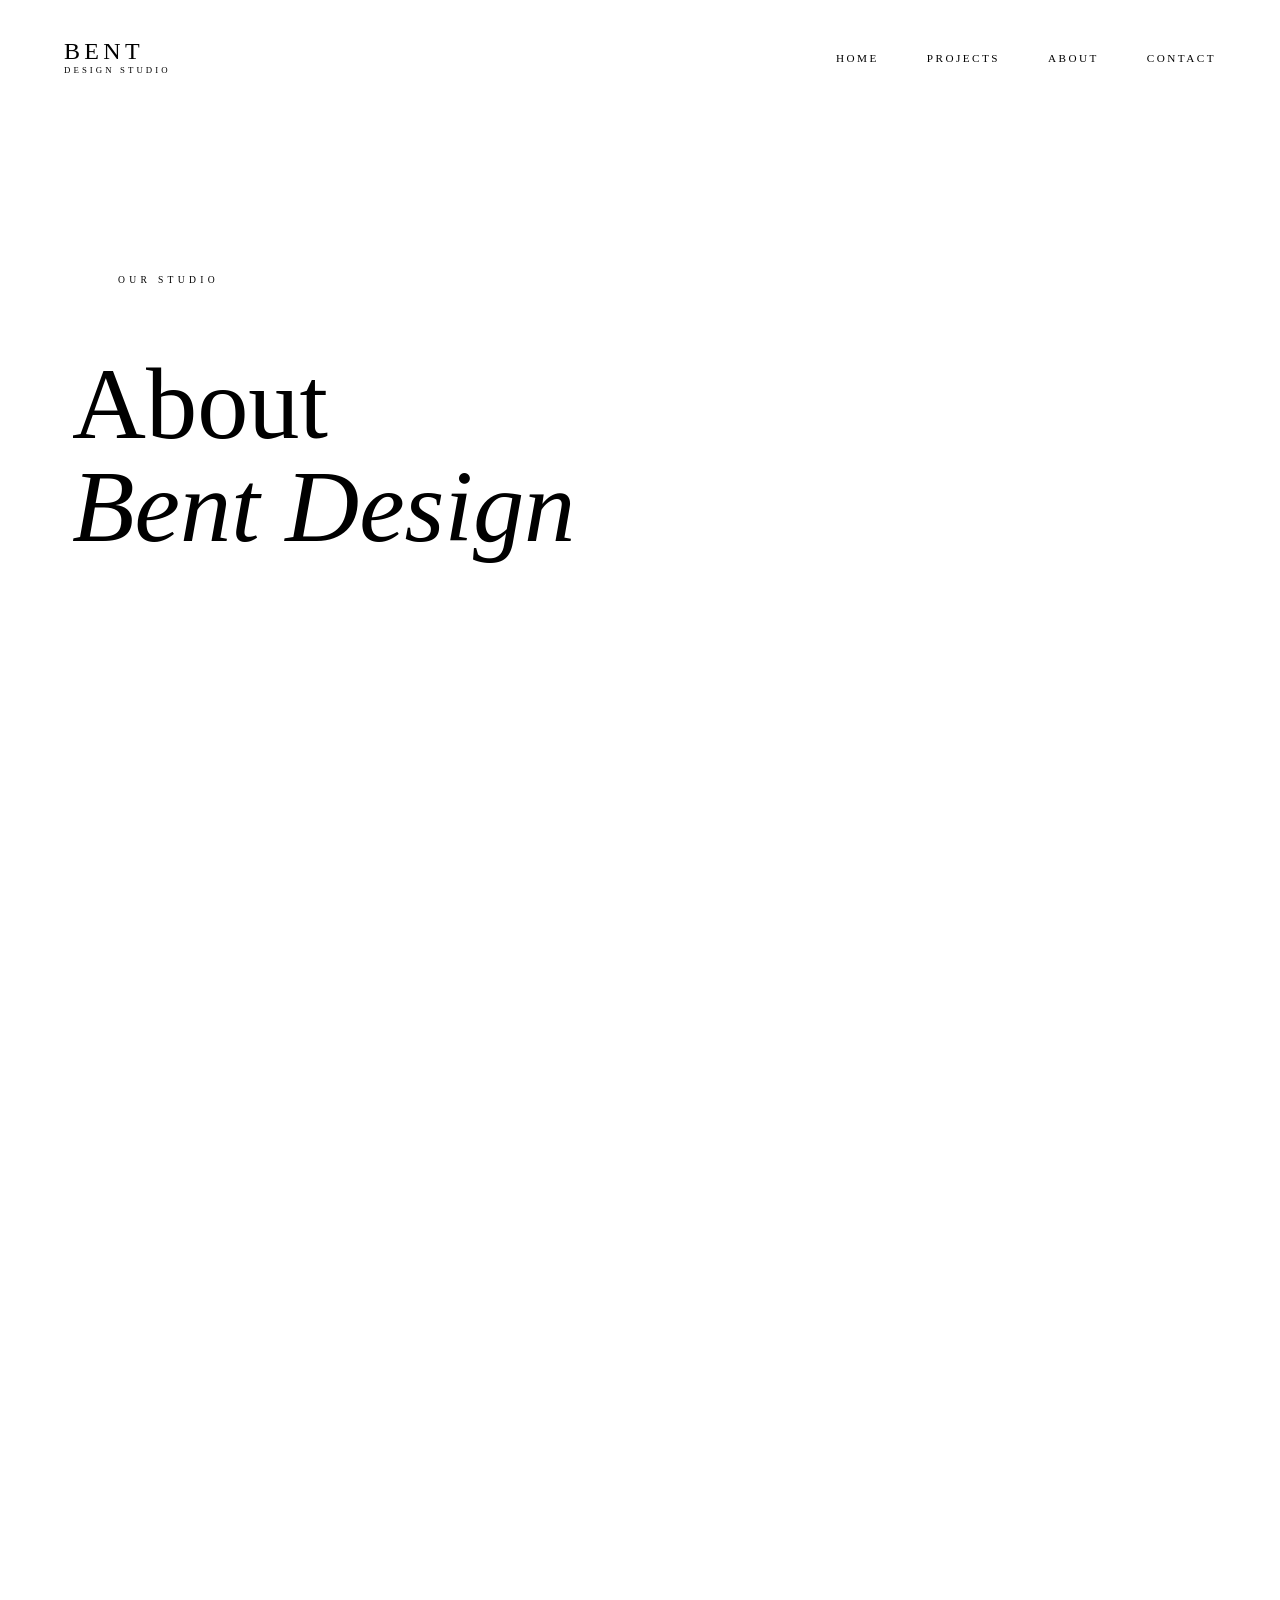
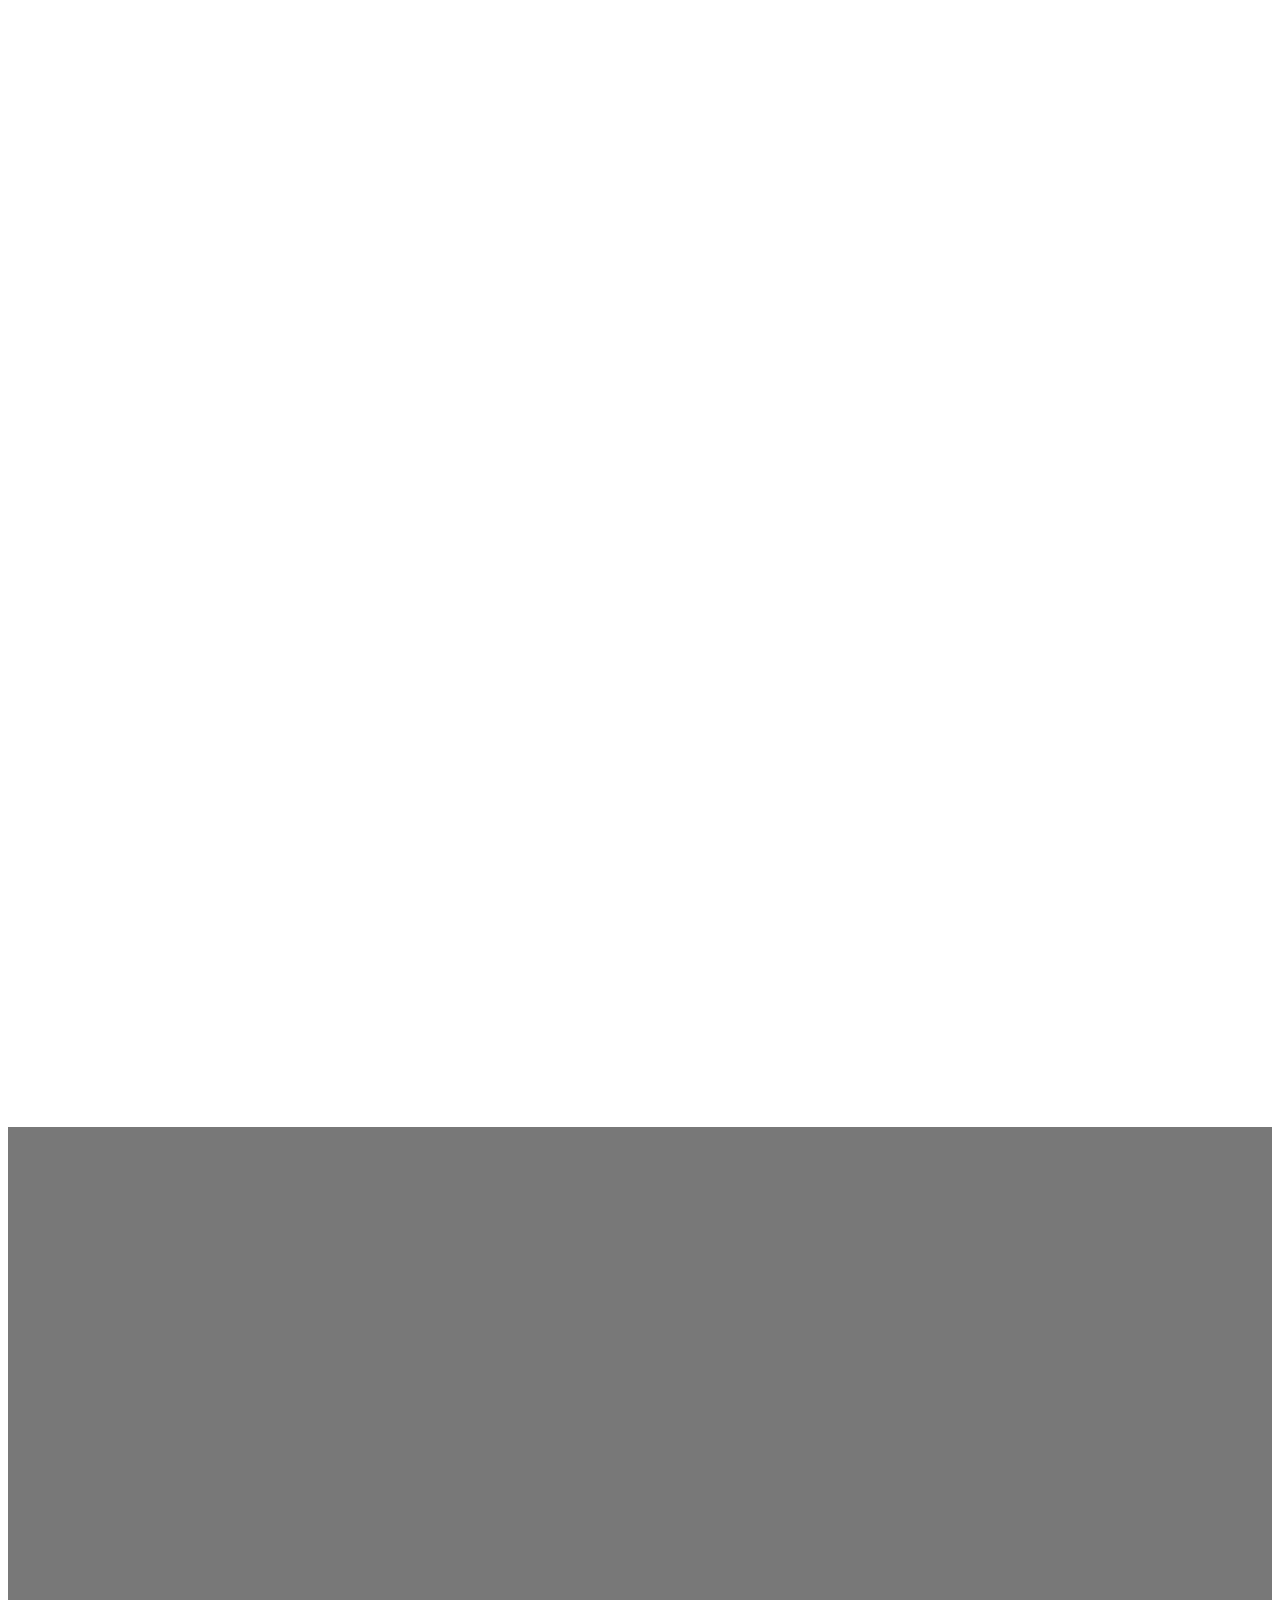
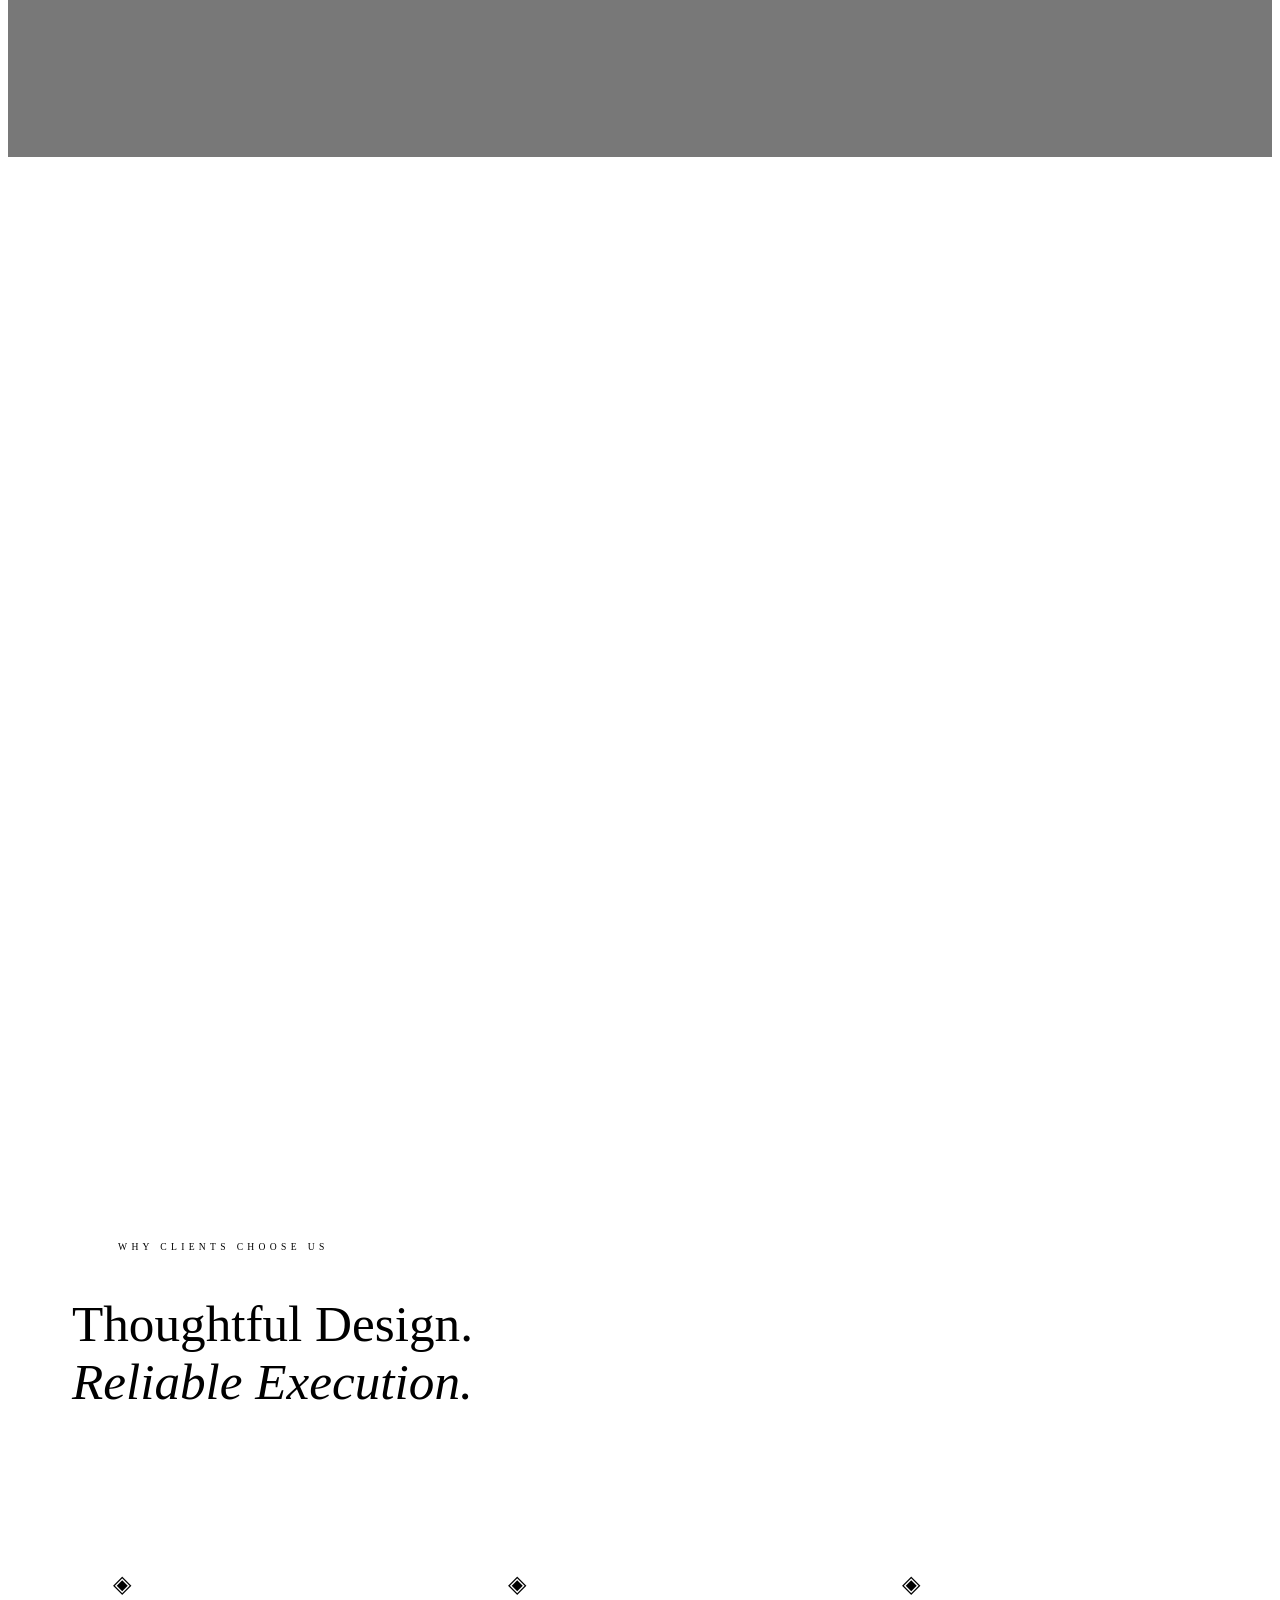
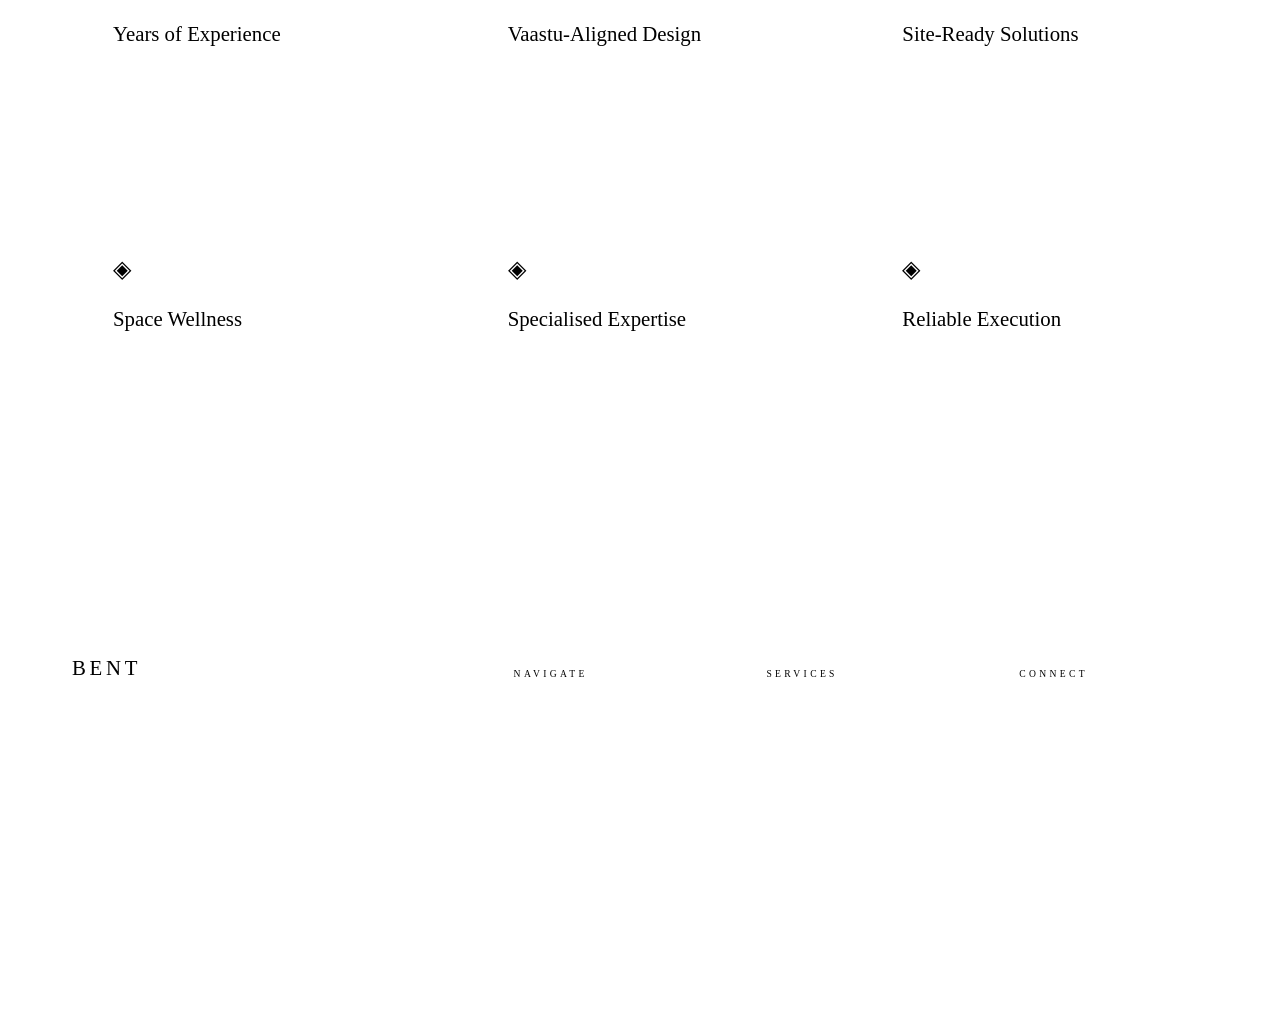
==== about.html @ 2cbf586a "first commit" ====
<!DOCTYPE html>
<html lang="en">
<head>
  <meta charset="UTF-8" />
  <meta name="viewport" content="width=device-width, initial-scale=1.0" />
  <title>About — Bent Design Studio</title>
  <link rel="preconnect" href="https://fonts.googleapis.com" />
  <link rel="preconnect" href="https://fonts.gstatic.com" crossorigin />
  <link href="https://fonts.googleapis.com/css2?family=Cormorant+Garamond:ital,wght@0,300;0,400;0,500;1,300;1,400&family=Montserrat:wght@300;400;500&display=swap" rel="stylesheet" />
  <link rel="stylesheet" href="css/style.css" />
  <style>
    /* Page-specific: hero banner */
    .page-hero { padding: 16rem 4rem 6rem; }
    .page-hero-title { font-family: var(--font-display); font-size: clamp(4rem,8vw,8rem); font-weight: 300; line-height: 1; }
    .page-hero.cream { background: var(--cream); }
    @media(max-width:900px){ .page-hero{padding:10rem 2rem 4rem;} }
  </style>
  <script src="https://cdnjs.cloudflare.com/ajax/libs/gsap/3.12.2/gsap.min.js"></script>
  <script src="https://cdnjs.cloudflare.com/ajax/libs/gsap/3.12.2/ScrollTrigger.min.js"></script>
</head>
<body>

  <nav id="navbar">
    <a href="index.html" class="logo">
      <span class="logo-main">Bent</span>
      <span class="logo-sub">Design Studio</span>
    </a>
    <ul class="nav-links">
      <li><a href="index.html">Home</a></li>
      <li><a href="projects.html">Projects</a></li>
      <li><a href="about.html">About</a></li>
      <li><a href="contact.html">Contact</a></li>
    </ul>
  </nav>

  <!-- PAGE HERO -->
  <div class="page-hero cream">
    <p class="section-label">Our Studio</p>
    <h1 class="page-hero-title">About<br><em>Bent Design</em></h1>
  </div>

  <!-- ABOUT -->
  <section class="about">
    <div class="about-images reveal-left">
      <span class="about-year">Est. 2012</span>
      <img class="about-img-main"   src="https://images.unsplash.com/photo-1616486338812-3dadae4b4ace?w=600&q=80" alt="Bent Design Studio" />
      <img class="about-img-accent" src="https://images.unsplash.com/photo-1618221469555-7f3ad97540d6?w=400&q=80" alt="Design detail" />
    </div>
    <div class="reveal-right">
      <p class="section-label">Who We Are</p>
      <h2 class="section-title">Every home should<br>respect how you <em>live.</em></h2>
      <p class="body-text">At BENT Design Studio, we believe every home should respect how people live, age, and grow. With over a decade of experience in residential architecture and interiors, we bring together functionality, creativity, and Vaastu principles with practical site realities to create spaces that feel balanced, purposeful, and deeply personal.</p>
      <p class="body-text">We don't believe in one-size-fits-all solutions. Our specialised philosophy focuses on:</p>
      <div class="specialism-list">
        <div class="specialism-item">
          <div class="specialism-dot"></div>
          <div class="specialism-label"><strong>Children's spaces</strong> designed for growth and play</div>
        </div>
        <div class="specialism-item">
          <div class="specialism-dot"></div>
          <div class="specialism-label"><strong>Senior living designs</strong> that support comfort and independence</div>
        </div>
      </div>
      <p class="body-text" style="margin-top:1.5rem;">From concept to execution, we deliver reliable results that honour culture, wellness, and your unique needs.</p>
      <div class="about-callout">
        <p>We see architecture and interiors as a continuous thread — not as separate disciplines.<br><br>
        At Bent, we design spaces that are:<br>
        Thoughtful in layout · Respectful of context and culture · Gentle to the environment · Resolved down to construction detail</p>
      </div>
    </div>
  </section>

  <!-- PHILOSOPHY -->
  <section class="philosophy" id="philosophy">
    <div class="philosophy-inner">
      <div class="reveal-left">
        <p class="section-label">Our Design Philosophy</p>
        <h2 class="section-title">Designing For<br><em>Every Phase of Life</em></h2>
        <p class="philosophy-tagline">The Problem + Our Thought Process + The Design Outcome</p>
        <p class="body-text">Life evolves. Homes should evolve with it.</p>
        <p class="body-text">Different life stages bring different needs, and thoughtful design can make those transitions smoother, safer, and more meaningful.</p>
        <p class="body-text">Every decision is guided by one question: <em>Will this improve the quality of life for the people using this space?</em></p>
        <p class="body-text">Spaces that feel natural. Homes that function effortlessly. Designs that remain relevant for years. And environments that contribute positively to everyday living.</p>
      </div>
      <div class="philosophy-cards reveal-right">
        <div class="philosophy-card">
          <div class="philosophy-card-title">The Problem</div>
          <div class="philosophy-card-text">Most homes are designed for a single moment in time — not for the life that unfolds within them. As families grow, as children develop, as parents age, spaces become obstacles rather than enablers. Design that doesn't consider the future fails the people living in it.</div>
        </div>
        <div class="philosophy-card">
          <div class="philosophy-card-title">Our Thought Process</div>
          <div class="philosophy-card-text">We ask questions that go beyond aesthetics. How will a child use this room in five years? How will a parent navigate this space comfortably as they age? What does natural light do to this room at 6pm? Every design decision is tested against real life — not just against a mood board.</div>
        </div>
        <div class="philosophy-card">
          <div class="philosophy-card-title">The Design Outcome</div>
          <div class="philosophy-card-text">Spaces that feel natural. Homes that function effortlessly. Designs that remain relevant for years and environments that contribute positively to everyday living — for every member of your family, at every stage of their life.</div>
        </div>
      </div>
    </div>
  </section>

  <!-- PARALLAX STRIP -->
  <div class="image-strip">
    <img class="strip-bg" id="parallax-bg" src="https://images.unsplash.com/photo-1600210492493-0946911123ea?w=1400&q=80" alt="Design philosophy" />
    <div class="strip-overlay"></div>
    <div class="strip-content reveal">
      <p class="strip-quote">"Every space has a soul. We simply help it speak."</p>
      <p class="strip-attr">— Bent Design Studio</p>
    </div>
  </div>

  <!-- SERVICES -->
  <section class="services" id="services">
    <div class="services-sticky reveal-left">
      <p class="section-label">Services</p>
      <h2 class="section-title">What We<br><em>Offer</em></h2>
      <p class="body-text">We see architecture and interiors as a continuous thread — not as separate disciplines. Hover each service to learn more.</p>
    </div>
    <div class="service-list reveal-right">

      <!-- Residential Architecture -->
      <div class="service-item">
        <div class="service-num">01</div>
        <div class="service-content">
          <div class="service-name">Residential Architecture</div>
          <div class="service-sub">Gated Communities · Stand-alone Apartments · Independent Houses</div>
          <div class="service-desc">Home designs that balance creativity, Vaastu, and site realities. From compact homes to luxury villas, we build spaces that work. From entire community layouts to individual homes, we deliver designs built for real life.</div>
          <ul class="service-bullets">
            <li>Gated villa communities</li>
            <li>Stand-alone apartments</li>
            <li>Independent houses</li>
          </ul>
        </div>
        <div class="service-arrow">+</div>
      </div>

      <!-- Interior Design -->
      <div class="service-item">
        <div class="service-num">02</div>
        <div class="service-content">
          <div class="service-name">Interior Design</div>
          <div class="service-sub">Full Home · Room by Room · Turnkey</div>
          <div class="service-desc">Thoughtful interiors that enhance functionality and wellness. Every corner serves a purpose while celebrating your style. We curate materials, furniture, lighting, and art to create deeply personal living environments.</div>
        </div>
        <div class="service-arrow">+</div>
      </div>

      <!-- Children's Spaces -->
      <div class="service-item">
        <div class="service-num">03</div>
        <div class="service-content">
          <div class="service-name">Children's Spaces</div>
          <div class="service-sub">Bedrooms · Study Areas · Play Zones</div>
          <div class="service-desc">Children experience spaces differently than adults. We design environments that encourage independence, creativity, learning, exploration, and emotional well-being. Instead of simply creating kids' rooms, we create spaces that support growth and adapt as children evolve through different stages of life.</div>
        </div>
        <div class="service-arrow">+</div>
      </div>

      <!-- Senior Living -->
      <div class="service-item">
        <div class="service-num">04</div>
        <div class="service-content">
          <div class="service-name">Senior Living Design</div>
          <div class="service-sub">Accessibility · Comfort · Independence</div>
          <div class="service-desc">Comfort, dignity, safety, and ease become increasingly important with age. Our senior-focused design approach carefully considers accessibility, movement, lighting, ergonomics, and emotional comfort — while maintaining warmth and elegance. The goal is simple: to create homes that support independence and celebrate life at every age.</div>
        </div>
        <div class="service-arrow">+</div>
      </div>

      <!-- Reliable Execution -->
      <div class="service-item">
        <div class="service-num">05</div>
        <div class="service-content">
          <div class="service-name">Reliable Execution</div>
          <div class="service-sub">Material Selection · Site Management · Handover</div>
          <div class="service-desc">We don't just design — we deliver. From material selection to on-site management, your project gets experienced hands throughout. We coordinate with contractors, suppliers, and vendors so you don't have to, ensuring the final result matches the design intent.</div>
        </div>
        <div class="service-arrow">+</div>
      </div>

    </div>
  </section>

  <!-- WHY CHOOSE US -->
  <section class="why-us">
    <p class="section-label">Why Clients Choose Us</p>
    <h2 class="section-title">Thoughtful Design.<br><em>Reliable Execution.</em></h2>
    <p class="why-us-tagline">Spaces Designed Around Life.</p>
    <div class="why-grid">
      <div class="why-card">
        <div class="why-card-icon">◈</div>
        <div class="why-card-title">Years of Experience</div>
        <div class="why-card-text">Over a decade in residential architecture and interiors, with a portfolio spanning compact homes to luxury villas across Hyderabad.</div>
      </div>
      <div class="why-card">
        <div class="why-card-icon">◈</div>
        <div class="why-card-title">Vaastu-Aligned Design</div>
        <div class="why-card-text">We integrate Vaastu principles naturally into every layout, respecting culture while delivering contemporary spaces that genuinely work.</div>
      </div>
      <div class="why-card">
        <div class="why-card-icon">◈</div>
        <div class="why-card-title">Site-Ready Solutions</div>
        <div class="why-card-text">We understand real constraints — plot shapes, local bylaws, material availability. Every design is buildable, not just beautiful on paper.</div>
      </div>
      <div class="why-card">
        <div class="why-card-icon">◈</div>
        <div class="why-card-title">Space Wellness</div>
        <div class="why-card-text">We focus on health and comfort in every decision — light quality, ventilation, material choices, and the emotional feel of a space.</div>
      </div>
      <div class="why-card">
        <div class="why-card-icon">◈</div>
        <div class="why-card-title">Specialised Expertise</div>
        <div class="why-card-text">Dedicated expertise in children's spaces and senior living design — areas requiring sensitivity, foresight, and specialised knowledge.</div>
      </div>
      <div class="why-card">
        <div class="why-card-icon">◈</div>
        <div class="why-card-title">Reliable Execution</div>
        <div class="why-card-text">We don't just design — we deliver. From material selection to on-site management, your project gets experienced hands throughout.</div>
      </div>
    </div>
  </section>

  <!-- FOOTER -->
  <footer>
    <div class="footer-top">
      <div class="footer-brand">
        <div class="logo"><span class="logo-main">Bent</span><span class="logo-sub">Design Studio</span></div>
        <p class="footer-tagline">Crafting homes that respect<br>how you live, age, and grow.</p>
      </div>
      <div>
        <p class="footer-col-title">Navigate</p>
        <ul class="footer-links">
          <li><a href="index.html">Home</a></li>
          <li><a href="projects.html">Projects</a></li>
          <li><a href="about.html">About</a></li>
          <li><a href="contact.html">Contact</a></li>
        </ul>
      </div>
      <div>
        <p class="footer-col-title">Services</p>
        <ul class="footer-links">
          <li><a href="#services">Residential Architecture</a></li>
          <li><a href="#services">Interior Design</a></li>
          <li><a href="#services">Children's Spaces</a></li>
          <li><a href="#services">Senior Living</a></li>
        </ul>
      </div>
      <div>
        <p class="footer-col-title">Connect</p>
        <ul class="footer-links">
          <li><a href="#">Instagram</a></li>
          <li><a href="#">Houzz</a></li>
          <li><a href="#">Pinterest</a></li>
          <li><a href="contact.html">Get in Touch</a></li>
        </ul>
      </div>
    </div>
    <div class="footer-bottom">
      <p class="footer-copy">© 2025 Bent Design Studio. All rights reserved. · Hyderabad, India</p>
      <div class="footer-socials"><a href="#">Instagram</a><a href="#">Pinterest</a><a href="#">Houzz</a></div>
    </div>
  </footer>

  <script src="js/main.js"></script>
  <script src="js/animations.js"></script>
  <script>window.addEventListener('load', () => initAnimations());</script>
</body>
</html>
---- css/style.css ----
/* ============================================================
   STYLE.CSS — Bent Design Studio
   Single stylesheet for the entire site.
   ============================================================ */

/* 
*, *::before, *::after { margin: 0; padding: 0; box-sizing: border-box; }

:root {
  --black:        #0a0a0a;
  --white:        #f9f7f4;
  --cream:        #f0ece4;
  --gold:         #b8975a;
  --mid:          #6b6b6b;
  --light:        #d6d0c4;
  --font-display: 'Cormorant Garamond', serif;
  --font-body:    'Montserrat', sans-serif;
}

html { scroll-behavior: smooth; }
body { background: var(--white); color: var(--black); font-family: var(--font-body); font-weight: 300; cursor: none; overflow-x: hidden; }


/* ── NAV ── */
nav { position: fixed; top: 0; left: 0; right: 0; z-index: 100; display: flex; align-items: center; justify-content: space-between; padding: 2rem 4rem; transition: background .4s, padding .4s; }
nav.scrolled { background: rgba(249,247,244,.96); backdrop-filter: blur(12px); padding: 1.2rem 4rem; border-bottom: 1px solid var(--light); }
.logo { display: flex; flex-direction: column; line-height: 1; text-decoration: none; color: var(--black); }
.logo-main { font-family: var(--font-display); font-size: 1.5rem; font-weight: 400; letter-spacing: .18em; text-transform: uppercase; }
.logo-sub { font-family: var(--font-body); font-size: .55rem; letter-spacing: .35em; text-transform: uppercase; color: var(--mid); margin-top: 3px; }
.nav-links { display: flex; gap: 3rem; list-style: none; }
.nav-links a { font-size: .7rem; letter-spacing: .22em; text-transform: uppercase; text-decoration: none; color: var(--black); position: relative; transition: color .3s; }
.nav-links a::after { content: ''; position: absolute; bottom: -4px; left: 0; width: 0; height: 1px; background: var(--gold); transition: width .4s ease; }
.nav-links a:hover::after, .nav-links a.active::after { width: 100%; }
.nav-links a:hover, .nav-links a.active { color: var(--gold); }

/* ── MARQUEE ── */
.marquee-wrap { background: var(--black); padding: 1.2rem 0; overflow: hidden; }
.marquee-track { display: flex; gap: 3rem; white-space: nowrap; animation: marquee 28s linear infinite; }
.marquee-track span { font-size: .6rem; letter-spacing: .35em; text-transform: uppercase; color: var(--white); opacity: .7; }
.marquee-track .dot { color: var(--gold); font-size: .8rem; opacity: 1; }
@keyframes marquee { from { transform: translateX(0); } to { transform: translateX(-50%); } }

/* ── SHARED TYPOGRAPHY ── */
.section-label { font-size: .6rem; letter-spacing: .45em; text-transform: uppercase; color: var(--gold); margin-bottom: 1.5rem; display: flex; align-items: center; gap: 1rem; }
.section-label::before { content: ''; display: block; width: 30px; height: 1px; background: var(--gold); }
.section-title { font-family: var(--font-display); font-size: clamp(2.5rem, 4vw, 3.8rem); font-weight: 300; line-height: 1.15; margin-bottom: 2rem; }
.body-text { font-size: .95rem; line-height: 1.9; color: var(--mid); margin-bottom: 1.2rem; }

/* Improve readability: increase font-size for commonly small paragraph text */
.hero-desc,
.philosophy-card-text,
.service-desc,
.service-bullets,
.why-card-text,
.specialism-label,
.project-card-loc,
.footer-links a {
  font-size: .95rem;
  line-height: 1.9;
}
.reveal { opacity: 0; transform: translateY(40px); }
.reveal-left { opacity: 0; transform: translateX(-40px); }
.reveal-right { opacity: 0; transform: translateX(40px); }

/* ── HERO ── */
.hero { height: 100vh; display: grid; grid-template-columns: 1fr 1fr; overflow: hidden; position: relative; }
.hero-left { display: flex; flex-direction: column; justify-content: flex-end; padding: 0 4rem 6rem; background: var(--white); position: relative; z-index: 2; }
.hero-title { font-family: var(--font-display); font-size: clamp(3.5rem, 6vw, 6rem); font-weight: 300; line-height: 1.05; }
.hero-title .line { display: block; overflow: hidden; }
.hero-title .word { display: inline-block; transform: translateY(110%); }
.hero-desc { font-size: .78rem; letter-spacing: .08em; line-height: 2; color: var(--mid); max-width: 380px; opacity: 0; margin-bottom: 3rem; margin-top: 1.5rem; }
.hero-cta { display: inline-flex; align-items: center; gap: 1rem; text-decoration: none; font-size: .65rem; letter-spacing: .3em; text-transform: uppercase; color: var(--black); opacity: 0; transition: gap .4s; }
.hero-cta:hover { gap: 2rem; }
.hero-cta-line { width: 40px; height: 1px; background: var(--black); transition: width .4s, background .4s; }
.hero-cta:hover .hero-cta-line { width: 70px; background: var(--gold); }
.hero-right { position: relative; overflow: hidden; }
.hero-right img { width: 100%; height: 100%; object-fit: cover; transform: scale(1.1); transition: transform 8s ease; }
.hero-right.loaded img { transform: scale(1); }
.hero-number { position: absolute; bottom: 6rem; right: 4rem; font-family: var(--font-display); font-size: 7rem; font-weight: 300; color: rgba(255,255,255,.12); line-height: 1; z-index: 2; pointer-events: none; }
.hero-scroll { position: absolute; bottom: 3rem; left: 50%; transform: translateX(-50%); display: flex; flex-direction: column; align-items: center; gap: .5rem; font-size: .55rem; letter-spacing: .3em; text-transform: uppercase; color: var(--mid); opacity: 0; z-index: 10; }
.scroll-line { width: 1px; height: 40px; background: var(--light); position: relative; overflow: hidden; }
.scroll-line::after { content: ''; position: absolute; top: -100%; width: 100%; height: 100%; background: var(--gold); animation: scrollDown 1.8s ease infinite; }
@keyframes scrollDown { 0% { top: -100%; } 100% { top: 100%; } }

/* ── PROJECTS CAROUSEL ── */
.projects { padding: 8rem 4rem; background: var(--cream); }
.projects-header { display: flex; align-items: flex-end; justify-content: space-between; margin-bottom: 5rem; }
.view-all { font-size: .65rem; letter-spacing: .25em; text-transform: uppercase; text-decoration: none; color: var(--black); display: flex; align-items: center; gap: .8rem; transition: gap .3s; }
.view-all:hover { gap: 1.5rem; }
.view-all span { width: 30px; height: 1px; background: var(--black); display: inline-block; transition: width .3s; }
.view-all:hover span { width: 50px; }
.carousel-wrap { position: relative; overflow: hidden; }
.carousel-track { display: flex; gap: 2rem; transition: transform .7s cubic-bezier(.77,0,.175,1); }
.carousel-item { flex: 0 0 calc(33.333% - 1.4rem); position: relative; overflow: hidden; }
.carousel-item-inner { position: relative; overflow: hidden; aspect-ratio: 3/4; }
.carousel-item img { width: 100%; height: 100%; object-fit: cover; transition: transform .8s cubic-bezier(.25,.46,.45,.94); }
.carousel-item:hover img { transform: scale(1.08); }
.carousel-overlay { position: absolute; bottom: 0; left: 0; right: 0; padding: 2.5rem 2rem; background: linear-gradient(transparent, rgba(10,10,10,.85)); transform: translateY(20px); opacity: 0; transition: all .5s ease; }
.carousel-item:hover .carousel-overlay { opacity: 1; transform: translateY(0); }
.carousel-cat { font-size: .55rem; letter-spacing: .35em; text-transform: uppercase; color: var(--gold); margin-bottom: .5rem; }
.carousel-title { font-family: var(--font-display); font-size: 1.5rem; font-weight: 300; color: var(--white); line-height: 1.2; }
.carousel-loc { font-size: .6rem; letter-spacing: .15em; color: rgba(255,255,255,.6); margin-top: .5rem; }
.carousel-number { position: absolute; top: 1.5rem; right: 1.5rem; font-family: var(--font-display); font-size: 4rem; font-weight: 300; color: rgba(255,255,255,.15); line-height: 1; }
.carousel-controls { display: flex; align-items: center; justify-content: center; gap: 1.5rem; margin-top: 3rem; }
.carousel-btn { width: 50px; height: 50px; border: 1px solid var(--black); background: transparent; cursor: none; display: flex; align-items: center; justify-content: center; font-size: 1.1rem; transition: all .3s; }
.carousel-btn:hover { background: var(--black); color: var(--white); }
.carousel-dots { display: flex; gap: .5rem; }
.carousel-dot { width: 6px; height: 6px; background: var(--light); border-radius: 50%; transition: all .3s; cursor: none; }
.carousel-dot.active { background: var(--black); width: 24px; border-radius: 3px; }

/* ── PROJECT GRID (projects.html) ── */
.projects-grid { padding: 5rem 4rem 10rem; display: grid; grid-template-columns: repeat(3, 1fr); gap: 3rem; }
.project-card { overflow: hidden; }
.project-card-img { position: relative; overflow: hidden; aspect-ratio: 4/3; }
.project-card-img img { width: 100%; height: 100%; object-fit: cover; transition: transform .8s cubic-bezier(.25,.46,.45,.94); }
.project-card:hover .project-card-img img { transform: scale(1.08); }
.project-card-cat { position: absolute; top: 1.5rem; left: 1.5rem; font-size: .55rem; letter-spacing: .35em; text-transform: uppercase; color: var(--white); background: rgba(10,10,10,.5); padding: .4rem .8rem; backdrop-filter: blur(4px); }
.project-card-info { padding: 1.5rem 0 0; }
.project-card-title { font-family: var(--font-display); font-size: 1.4rem; font-weight: 300; margin-bottom: .4rem; transition: color .3s; }
.project-card:hover .project-card-title { color: var(--gold); }
.project-card-loc { font-size: .6rem; letter-spacing: .15em; color: var(--mid); text-transform: uppercase; }

/* ── ABOUT ── */
.about { padding: 10rem 4rem; display: grid; grid-template-columns: 1fr 1fr; gap: 8rem; align-items: center; }
.about-images { position: relative; height: 600px; }
.about-img-main { position: absolute; top: 0; left: 0; width: 75%; height: 85%; object-fit: cover; clip-path: inset(100% 0 0 0); }
.about-img-accent { position: absolute; bottom: 0; right: 0; width: 55%; height: 55%; object-fit: cover; clip-path: inset(100% 0 0 0); border: 8px solid var(--white); }
.about-year { position: absolute; top: 50%; left: -2rem; font-family: var(--font-display); font-size: 7rem; font-weight: 300; color: var(--cream); line-height: 1; writing-mode: vertical-rl; text-orientation: mixed; transform: rotate(180deg) translateY(-50%); user-select: none; }
.about-callout { margin-top: 2rem; padding-top: 1.5rem; border-top: 1px solid var(--light); }
.about-callout p { font-family: var(--font-display); font-size: .95rem; font-style: italic; color: var(--gold); line-height: 1.9; }
.specialism-list { display: flex; flex-direction: column; gap: .8rem; margin-top: 1.8rem; }
.specialism-item { display: flex; align-items: flex-start; gap: 1rem; }
.specialism-dot { width: 6px; height: 6px; background: var(--gold); border-radius: 50%; flex-shrink: 0; margin-top: .5rem; }
.specialism-label { font-size: .78rem; line-height: 1.8; color: var(--black); }
.specialism-label strong { font-weight: 500; }
.stats { display: flex; gap: 3rem; margin-top: 3rem; padding-top: 3rem; border-top: 1px solid var(--light); }
.stat-number { font-family: var(--font-display); font-size: 2.8rem; font-weight: 300; line-height: 1; }
.stat-label { font-size: .6rem; letter-spacing: .25em; text-transform: uppercase; color: var(--mid); margin-top: .4rem; }

/* ── PHILOSOPHY ── */
.philosophy { padding: 8rem 4rem; background: var(--cream); }
.philosophy-inner { display: grid; grid-template-columns: 1fr 1fr; gap: 8rem; align-items: start; }
.philosophy-tagline { font-family: var(--font-display); font-size: 1.1rem; font-weight: 400; color: var(--black); margin-bottom: 2rem; letter-spacing: .02em; }
.philosophy-cards { display: flex; flex-direction: column; }
.philosophy-card { padding: 2.5rem 0; border-bottom: 1px solid var(--light); }
.philosophy-card:first-child { border-top: 1px solid var(--light); }
.philosophy-card-title { font-family: var(--font-display); font-size: 1.3rem; font-weight: 300; margin-bottom: .8rem; color: var(--black); transition: color .3s; }
.philosophy-card-text { font-size: .75rem; line-height: 2; color: var(--mid); }
.philosophy-card:hover .philosophy-card-title { color: var(--gold); }

/* ── SERVICES ── */
.services { padding: 10rem 4rem; display: grid; grid-template-columns: 1fr 2fr; gap: 8rem; align-items: start; }
.services-sticky { position: sticky; top: 8rem; }
.service-list { display: flex; flex-direction: column; }
.service-item { padding: 2.5rem 0; border-bottom: 1px solid var(--light); display: grid; grid-template-columns: 60px 1fr auto; gap: 2rem; align-items: start; overflow: hidden; }
.service-item:first-child { border-top: 1px solid var(--light); }
.service-num { font-family: var(--font-display); font-size: 2rem; font-weight: 300; color: var(--light); line-height: 1; transition: color .4s; }
.service-name { font-family: var(--font-display); font-size: 1.6rem; font-weight: 300; line-height: 1; }
.service-sub { font-size: .65rem; letter-spacing: .15em; text-transform: uppercase; color: var(--gold); margin-top: .4rem; }
.service-desc { font-size: .72rem; line-height: 1.9; color: var(--mid); max-height: 0; overflow: hidden; transition: max-height .5s ease, opacity .4s, margin .4s; opacity: 0; margin-top: 0; }
.service-bullets { font-size: .72rem; line-height: 1.9; color: var(--mid); max-height: 0; overflow: hidden; transition: max-height .5s ease, opacity .4s, margin .4s; opacity: 0; margin-top: 0; list-style: none; }
.service-bullets li { display: flex; align-items: flex-start; gap: .6rem; }
.service-bullets li::before { content: '—'; color: var(--gold); flex-shrink: 0; }
.service-arrow { font-size: 1.2rem; color: var(--light); transition: all .4s; padding-top: .2rem; }
.service-item:hover .service-num { color: var(--gold); }
.service-item:hover .service-desc { max-height: 200px; opacity: 1; margin-top: 1rem; }
.service-item:hover .service-bullets { max-height: 200px; opacity: 1; margin-top: .8rem; }
.service-item:hover .service-arrow { color: var(--black); transform: rotate(45deg); }

/* ── WHY CHOOSE US ── */
.why-us { padding: 8rem 4rem; background: var(--black); color: var(--white); }
.why-us .section-label { color: var(--gold); }
.why-us .section-label::before { background: var(--gold); }
.why-us .section-title { color: var(--white); }
.why-us-tagline { font-family: var(--font-display); font-size: 1.1rem; font-style: italic; color: rgba(255,255,255,.6); margin-bottom: 4rem; }
.why-grid { display: grid; grid-template-columns: repeat(3, 1fr); gap: 3rem; }
.why-card { padding: 2.5rem; border: 1px solid rgba(255,255,255,.1); transition: border-color .4s, transform .4s; }
.why-card:hover { border-color: var(--gold); transform: translateY(-6px); }
.why-card-icon { font-size: 1.5rem; margin-bottom: 1.5rem; color: var(--gold); }
.why-card-title { font-family: var(--font-display); font-size: 1.3rem; font-weight: 300; color: var(--white); margin-bottom: .8rem; }
.why-card-text { font-size: .72rem; line-height: 1.9; color: rgba(255,255,255,.5); }

/* ── PARALLAX STRIP ── */
.image-strip { height: 70vh; position: relative; overflow: hidden; display: flex; align-items: center; justify-content: center; }
.strip-bg { position: absolute; inset: -20%; width: 140%; height: 140%; object-fit: cover; will-change: transform; }
.strip-overlay { position: absolute; inset: 0; background: rgba(10,10,10,.55); }
.strip-content { position: relative; z-index: 2; text-align: center; color: var(--white); padding: 2rem; }
.strip-quote { font-family: var(--font-display); font-size: clamp(2rem,4vw,4rem); font-weight: 300; font-style: italic; line-height: 1.3; max-width: 800px; margin: 0 auto 1.5rem; }
.strip-attr { font-size: .6rem; letter-spacing: .35em; text-transform: uppercase; color: var(--gold); }

/* ── TESTIMONIALS ── */
.testimonials { padding: 8rem 4rem; text-align: center; }
.testimonials .section-label { justify-content: center; }
.testi-slider { position: relative; max-width: 800px; margin: 4rem auto 0; }
.testi-slide { display: none; animation: fadeInUp .6s ease both; }
.testi-slide.active { display: block; }
@keyframes fadeInUp { from { opacity: 0; transform: translateY(20px); } to { opacity: 1; transform: translateY(0); } }
.testi-quote-mark { font-family: var(--font-display); font-size: 8rem; line-height: .5; color: var(--gold); opacity: .3; display: block; margin-bottom: 1rem; }
.testi-text { font-family: var(--font-display); font-size: 1.5rem; font-weight: 300; font-style: italic; line-height: 1.7; color: var(--black); margin-bottom: 2rem; }
.testi-author { font-size: .65rem; letter-spacing: .3em; text-transform: uppercase; color: var(--gold); }
.testi-controls { display: flex; align-items: center; justify-content: center; gap: 1rem; margin-top: 3rem; }
.testi-dot { width: 6px; height: 6px; background: var(--light); border-radius: 50%; cursor: none; transition: all .3s; }
.testi-dot.active { background: var(--gold); width: 20px; border-radius: 3px; }

/* ── CONTACT ── */
.contact { padding: 10rem 4rem; display: grid; grid-template-columns: 1fr 1fr; gap: 8rem; align-items: start; }
.contact-detail { margin-top: 3rem; display: flex; flex-direction: column; gap: 2rem; }
.contact-item-label { font-size: .58rem; letter-spacing: .4em; text-transform: uppercase; color: var(--gold); margin-bottom: .4rem; }
.contact-item-value { font-family: var(--font-display); font-size: 1.1rem; font-weight: 300; }
.contact-form { display: flex; flex-direction: column; }
.form-group { position: relative; margin-bottom: 2rem; }
.form-group input, .form-group select, .form-group textarea { width: 100%; background: transparent; border: none; border-bottom: 1px solid var(--light); padding: .8rem 0; font-family: var(--font-body); font-size: .78rem; font-weight: 300; color: var(--black); outline: none; transition: border-color .3s; letter-spacing: .05em; cursor: none; }
.form-group select { appearance: none; }
.form-group textarea { resize: none; height: 80px; }
.form-group input:focus, .form-group select:focus, .form-group textarea:focus { border-color: var(--black); }
.form-group label { position: absolute; top: .8rem; left: 0; font-size: .65rem; letter-spacing: .25em; text-transform: uppercase; color: var(--mid); transition: all .3s; pointer-events: none; }
.form-group input:focus ~ label, .form-group input:not(:placeholder-shown) ~ label, .form-group textarea:focus ~ label, .form-group textarea:not(:placeholder-shown) ~ label { top: -1rem; font-size: .55rem; color: var(--gold); }
.form-line { position: absolute; bottom: 0; left: 0; width: 0; height: 1px; background: var(--black); transition: width .4s ease; }
.form-group input:focus ~ .form-line, .form-group select:focus ~ .form-line, .form-group textarea:focus ~ .form-line { width: 100%; }
.select-label { position: absolute; top: .8rem; left: 0; font-size: .65rem; letter-spacing: .25em; text-transform: uppercase; color: var(--mid); pointer-events: none; }
.submit-btn { display: inline-flex; align-items: center; gap: 1.5rem; background: var(--black); color: var(--white); border: 1px solid var(--black); padding: 1.2rem 2.5rem; font-family: var(--font-body); font-size: .65rem; letter-spacing: .3em; text-transform: uppercase; cursor: none; transition: all .4s; margin-top: 1rem; align-self: flex-start; }
.submit-btn:hover { background: transparent; color: var(--black); }
.submit-btn svg { width: 16px; transition: transform .3s; }
.submit-btn:hover svg { transform: translateX(6px); }
.form-success { display: none; text-align: center; padding: 3rem; border: 1px solid var(--light); }
.form-success.show { display: block; }
.form-success-icon { font-size: 2rem; margin-bottom: 1rem; display: block; }
.form-success h3 { font-family: var(--font-display); font-size: 1.8rem; font-weight: 300; margin-bottom: .5rem; }
.form-success p { font-size: .72rem; color: var(--mid); letter-spacing: .08em; }

/* ── MAP ── */
.map-wrap { height: 400px; background: var(--cream); display: flex; align-items: center; justify-content: center; }
.map-placeholder { text-align: center; font-family: var(--font-display); font-size: 1.2rem; font-style: italic; color: var(--mid); }
.map-placeholder small { display: block; margin-top: .5rem; font-family: var(--font-body); font-size: .6rem; letter-spacing: .2em; text-transform: uppercase; color: var(--light); }

/* ── FOOTER ── */
footer { background: var(--black); color: var(--white); padding: 5rem 4rem 2rem; }
.footer-top { display: grid; grid-template-columns: 2fr 1fr 1fr 1fr; gap: 4rem; padding-bottom: 4rem; border-bottom: 1px solid rgba(255,255,255,.1); }
.footer-brand .logo-main { color: var(--white); font-size: 1.3rem; }
.footer-brand .logo-sub { color: rgba(255,255,255,.4); }
.footer-tagline { font-family: var(--font-display); font-size: .9rem; font-style: italic; color: rgba(255,255,255,.5); margin-top: 1rem; line-height: 1.8; }
.footer-col-title { font-size: .6rem; letter-spacing: .35em; text-transform: uppercase; color: var(--gold); margin-bottom: 1.5rem; }
.footer-links { list-style: none; display: flex; flex-direction: column; gap: .8rem; }
.footer-links a { font-size: .72rem; letter-spacing: .08em; color: rgba(255,255,255,.5); text-decoration: none; transition: color .3s; }
.footer-links a:hover { color: var(--white); }
.footer-bottom { display: flex; align-items: center; justify-content: space-between; padding-top: 2rem; }
.footer-copy { font-size: .6rem; letter-spacing: .15em; color: rgba(255,255,255,.3); }
.footer-socials { display: flex; gap: 1.5rem; }
.footer-socials a { font-size: .6rem; letter-spacing: .2em; text-transform: uppercase; color: rgba(255,255,255,.4); text-decoration: none; transition: color .3s; }
.footer-socials a:hover { color: var(--gold); }

/* ── RESPONSIVE ── */
@media (max-width: 900px) {
  nav { padding: 1.5rem 2rem; }
  nav.scrolled { padding: 1rem 2rem; }
  .nav-links { display: none; }
  .hero { grid-template-columns: 1fr; }
  .hero-right { display: none; }
  .hero-left { padding: 8rem 2rem 5rem; justify-content: center; }
  .projects { padding: 5rem 2rem; }
  .carousel-item { flex: 0 0 85%; }
  .projects-grid { grid-template-columns: 1fr; padding: 3rem 2rem 6rem; }
  .about, .services, .contact { grid-template-columns: 1fr; gap: 3rem; padding: 5rem 2rem; }
  .about-images { height: 350px; }
  .services-sticky { position: relative; top: auto; }
  .philosophy { padding: 5rem 2rem; }
  .philosophy-inner { grid-template-columns: 1fr; gap: 3rem; }
  .why-us { padding: 5rem 2rem; }
  .why-grid { grid-template-columns: 1fr; gap: 2rem; }
  .testimonials { padding: 5rem 2rem; }
  .footer-top { grid-template-columns: 1fr 1fr; gap: 2rem; }
}
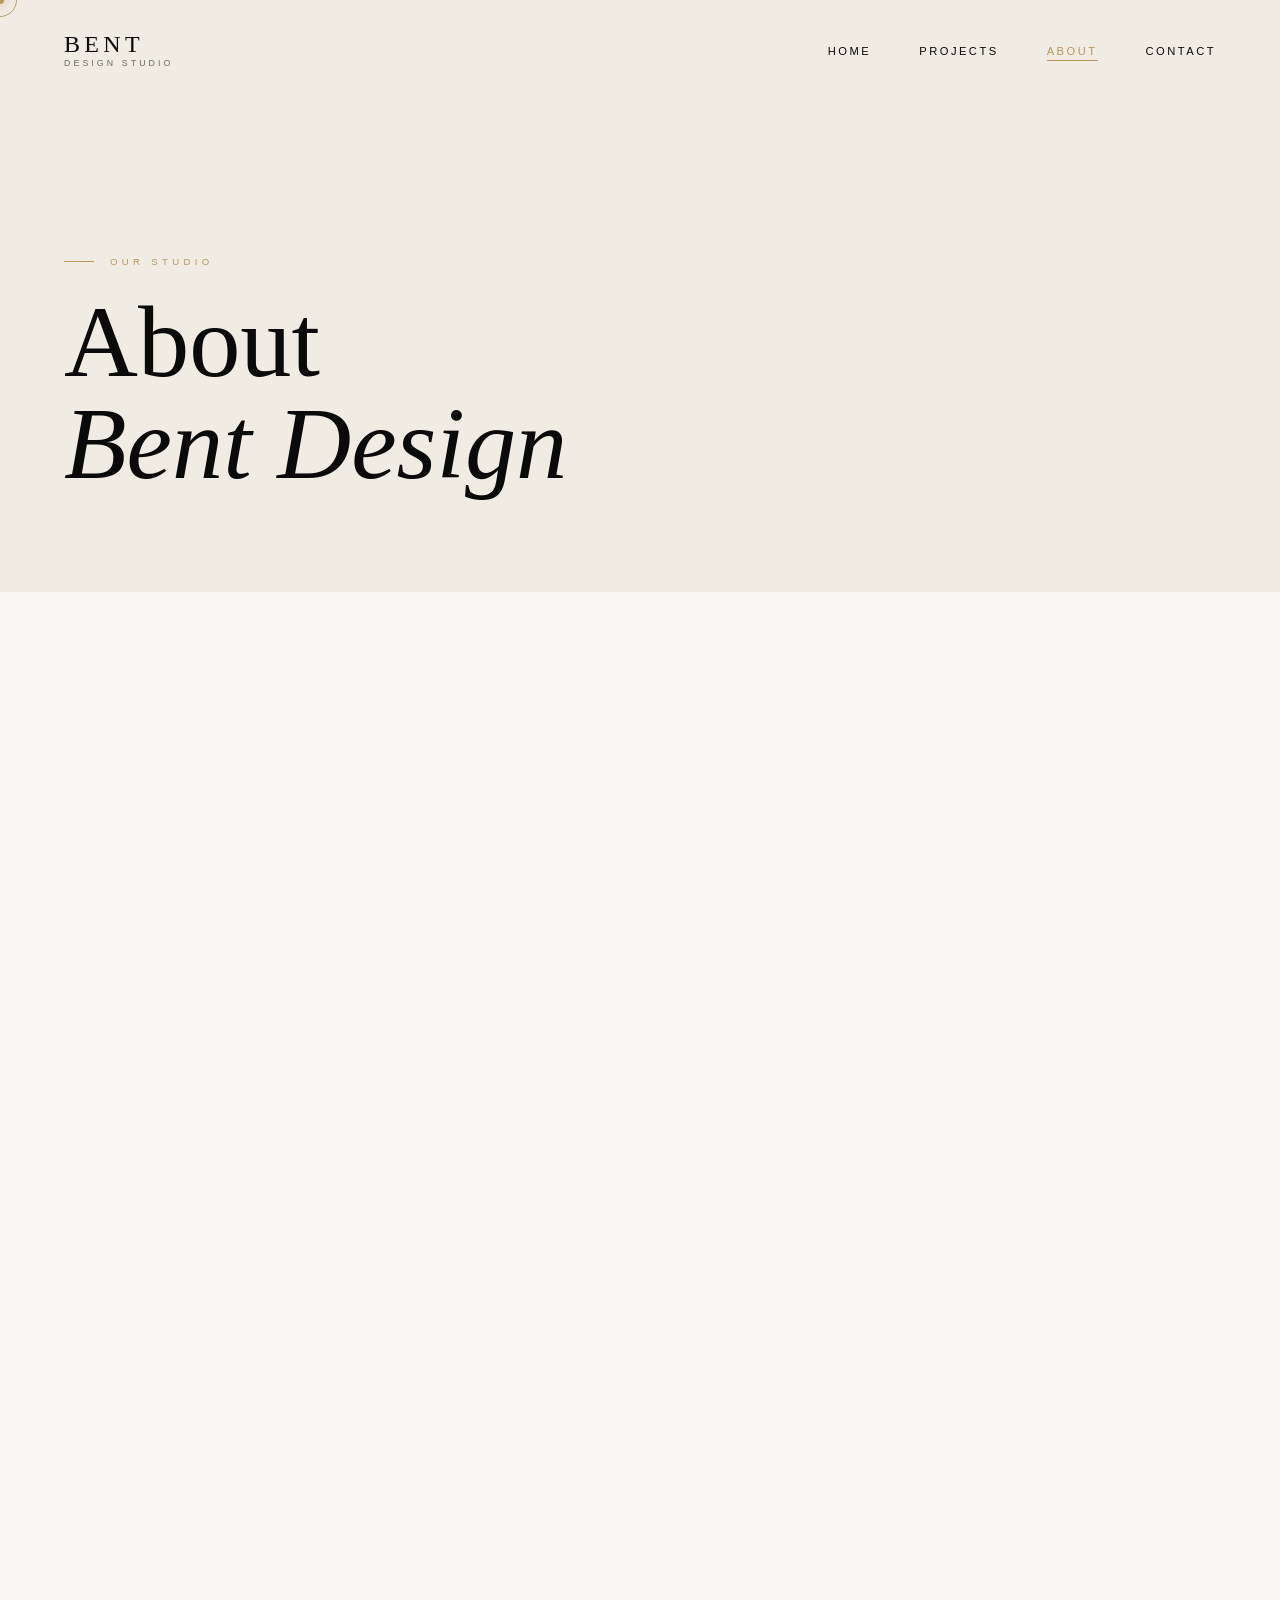
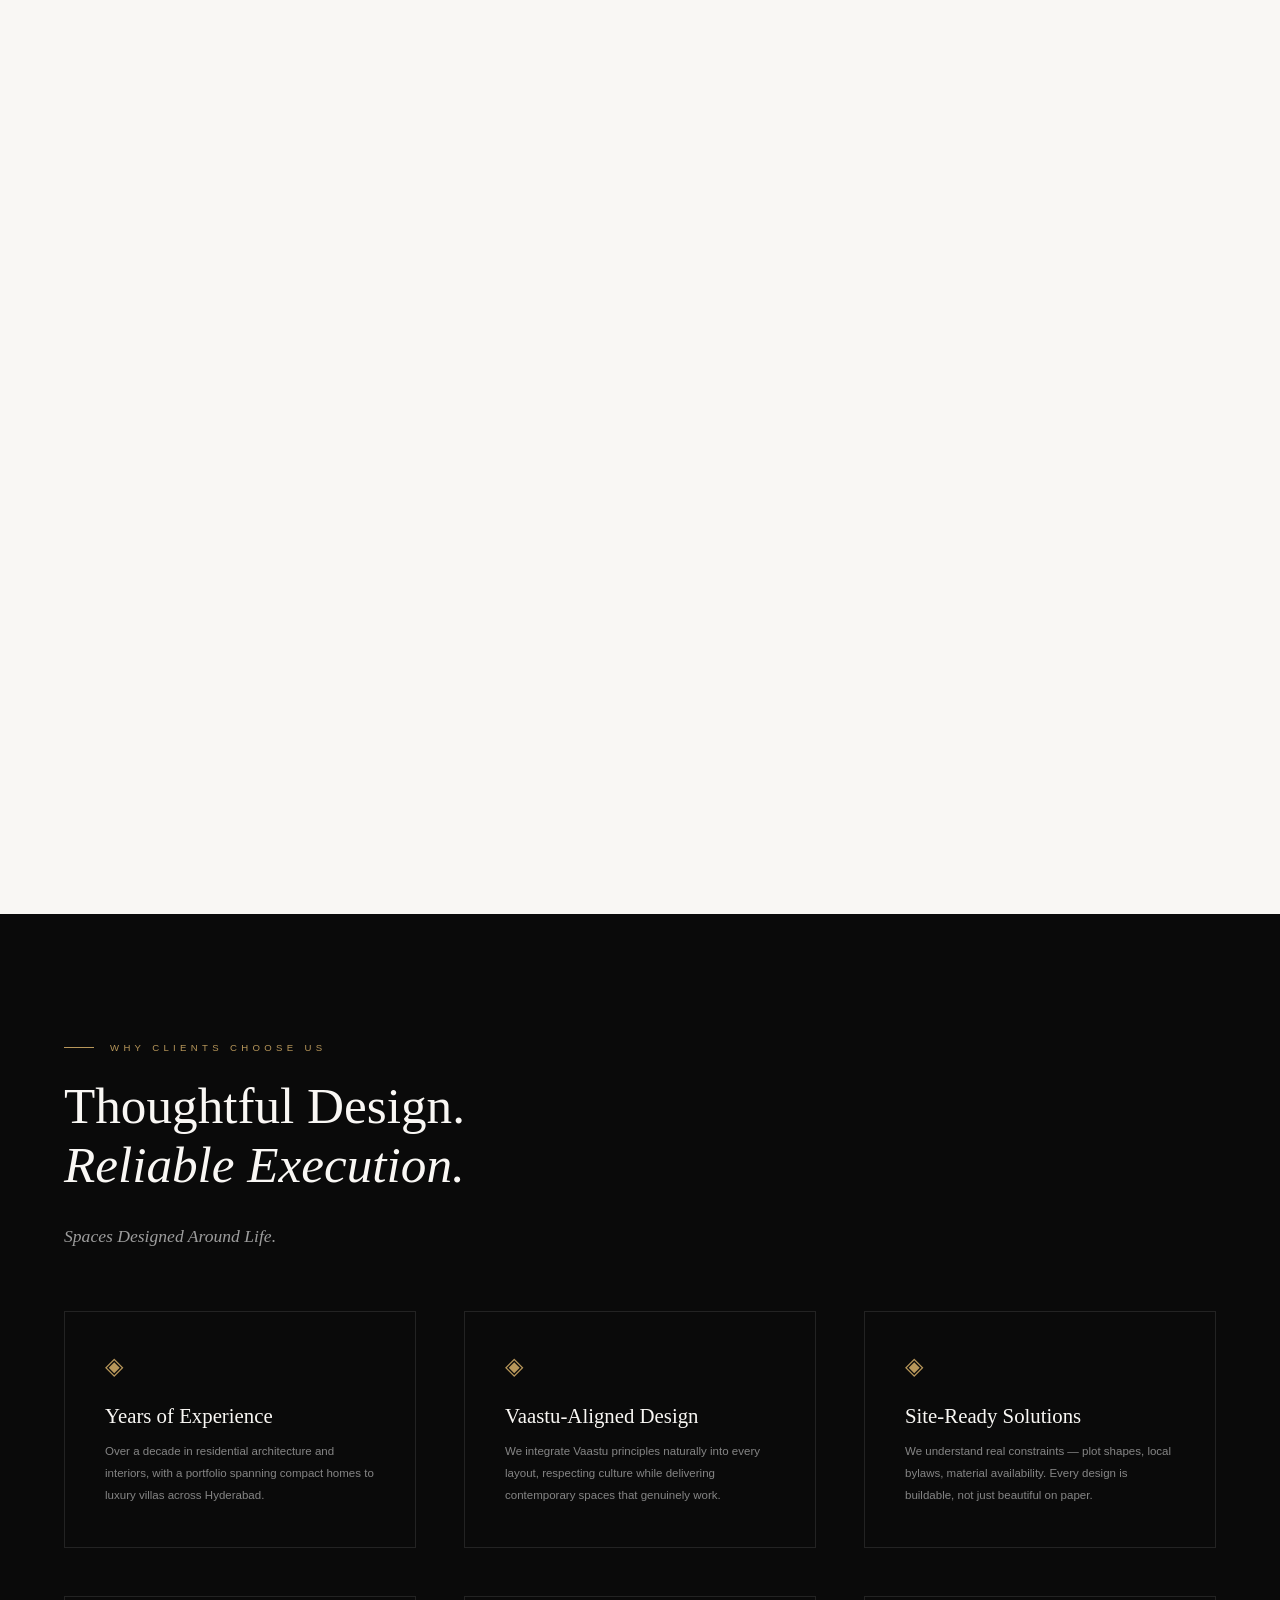
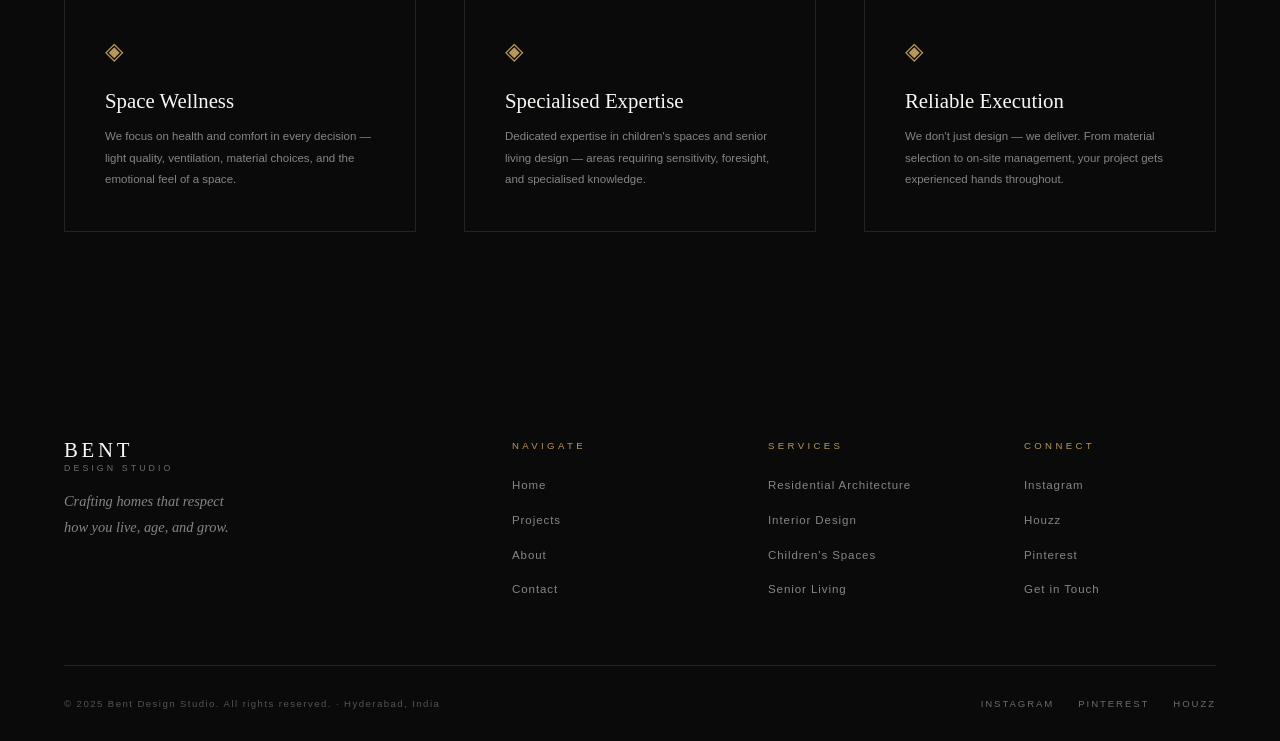
==== commit 05328d20: "CSS changes" ====
--- a/about.html
+++ b/about.html
@@ -19,6 +19,8 @@
   <script src="https://cdnjs.cloudflare.com/ajax/libs/gsap/3.12.2/ScrollTrigger.min.js"></script>
 </head>
 <body>
+  <div id="cursor" aria-hidden="true"></div>
+  <div id="cursor-ring" aria-hidden="true"></div>
 
   <nav id="navbar">
     <a href="index.html" class="logo">
--- a/css/style.css
+++ b/css/style.css
@@ -3,7 +3,7 @@
    Single stylesheet for the entire site.
    ============================================================ */
 
-/* 
+
 *, *::before, *::after { margin: 0; padding: 0; box-sizing: border-box; }
 
 :root {
@@ -20,6 +20,51 @@
 html { scroll-behavior: smooth; }
 body { background: var(--white); color: var(--black); font-family: var(--font-body); font-weight: 300; cursor: none; overflow-x: hidden; }
 
+#cursor,
+#cursor-ring {
+  position: fixed;
+  top: 0;
+  left: 0;
+  pointer-events: none;
+  z-index: 99999;
+  transform: translate(-50%, -50%);
+}
+
+#cursor {
+  width: 8px;
+  height: 8px;
+  border-radius: 50%;
+  background: var(--gold);
+  box-shadow: 0 0 12px rgba(184, 151, 90, 0.75);
+}
+
+#cursor-ring {
+  width: 34px;
+  height: 34px;
+  border: 1px solid rgba(184, 151, 90, 0.9);
+  border-radius: 50%;
+  transition: width .18s ease, height .18s ease, border-color .18s ease, opacity .18s ease;
+}
+
+@media (pointer: coarse) {
+  body,
+  a,
+  button,
+  input,
+  textarea,
+  select,
+  .carousel-btn,
+  .carousel-dot,
+  .testi-dot,
+  .submit-btn {
+    cursor: auto;
+  }
+
+  #cursor,
+  #cursor-ring {
+    display: none;
+  }
+}
 
 /* ── NAV ── */
 nav { position: fixed; top: 0; left: 0; right: 0; z-index: 100; display: flex; align-items: center; justify-content: space-between; padding: 2rem 4rem; transition: background .4s, padding .4s; }
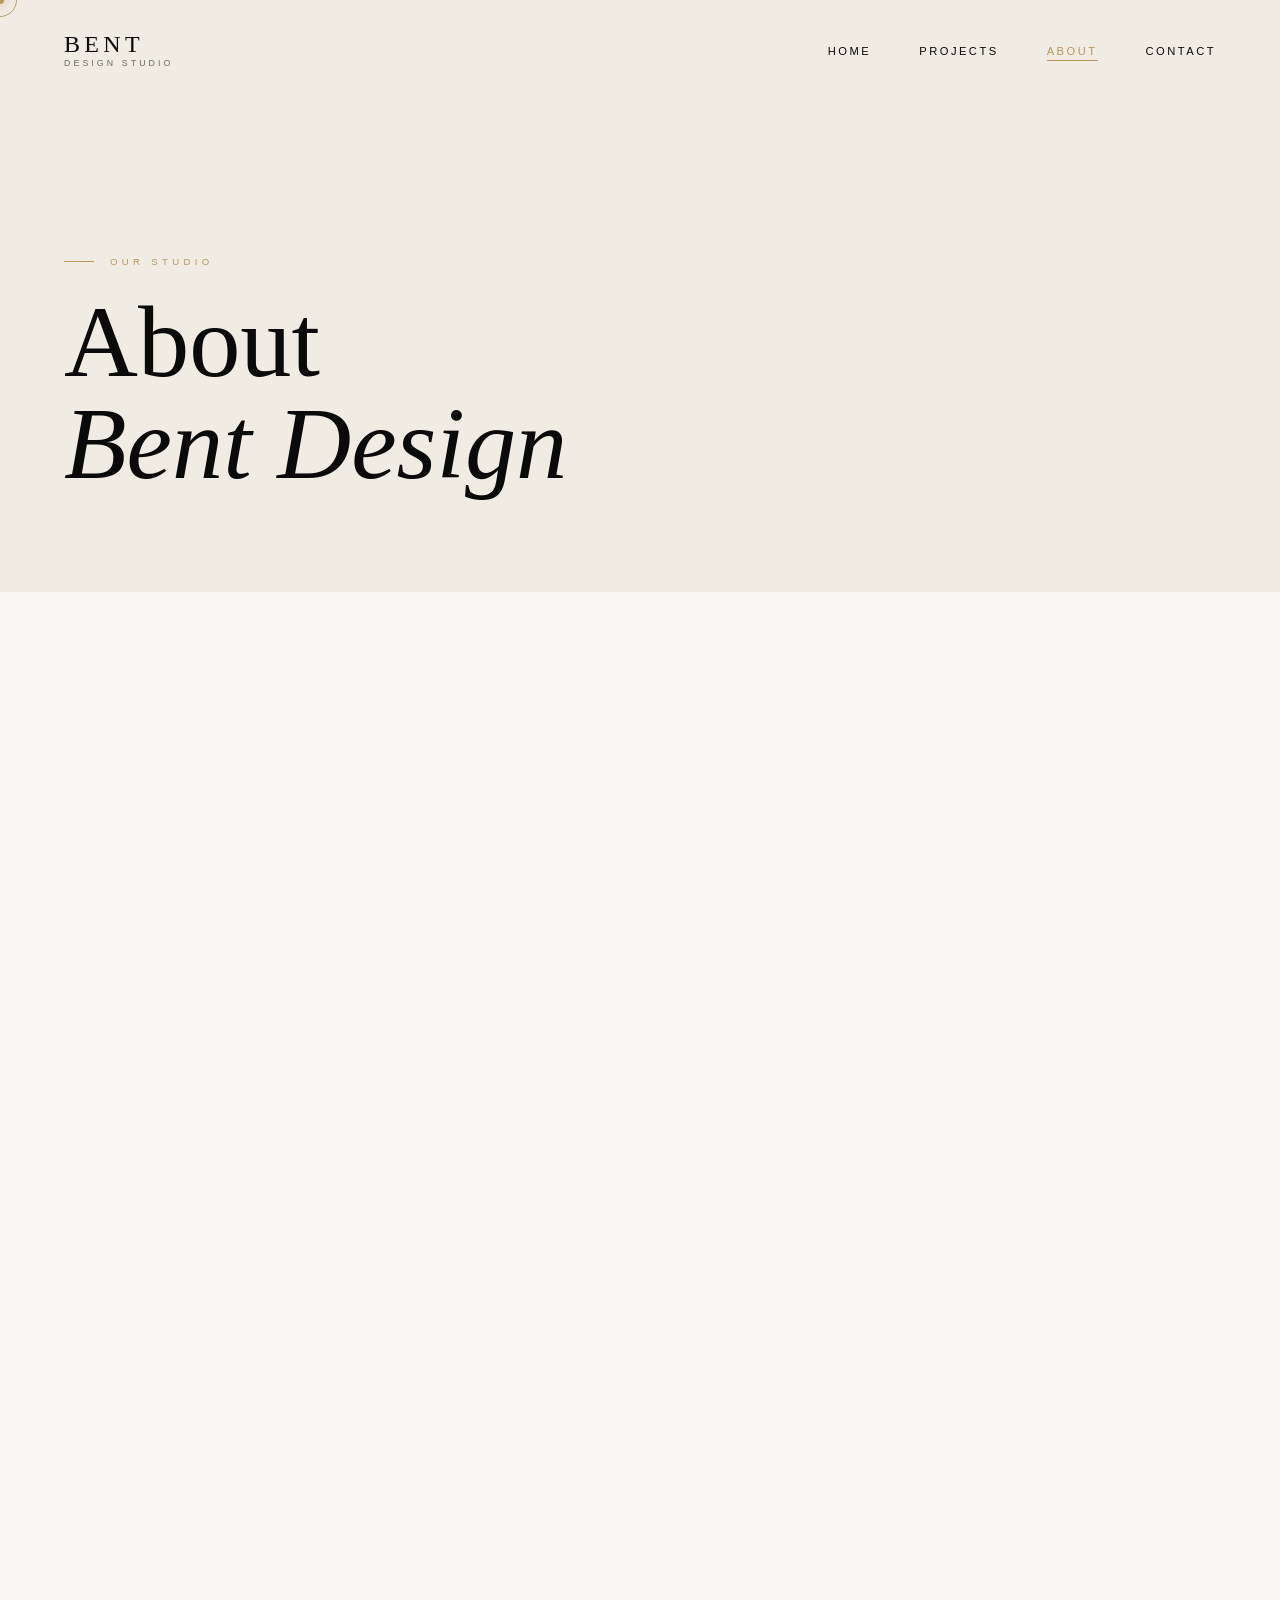
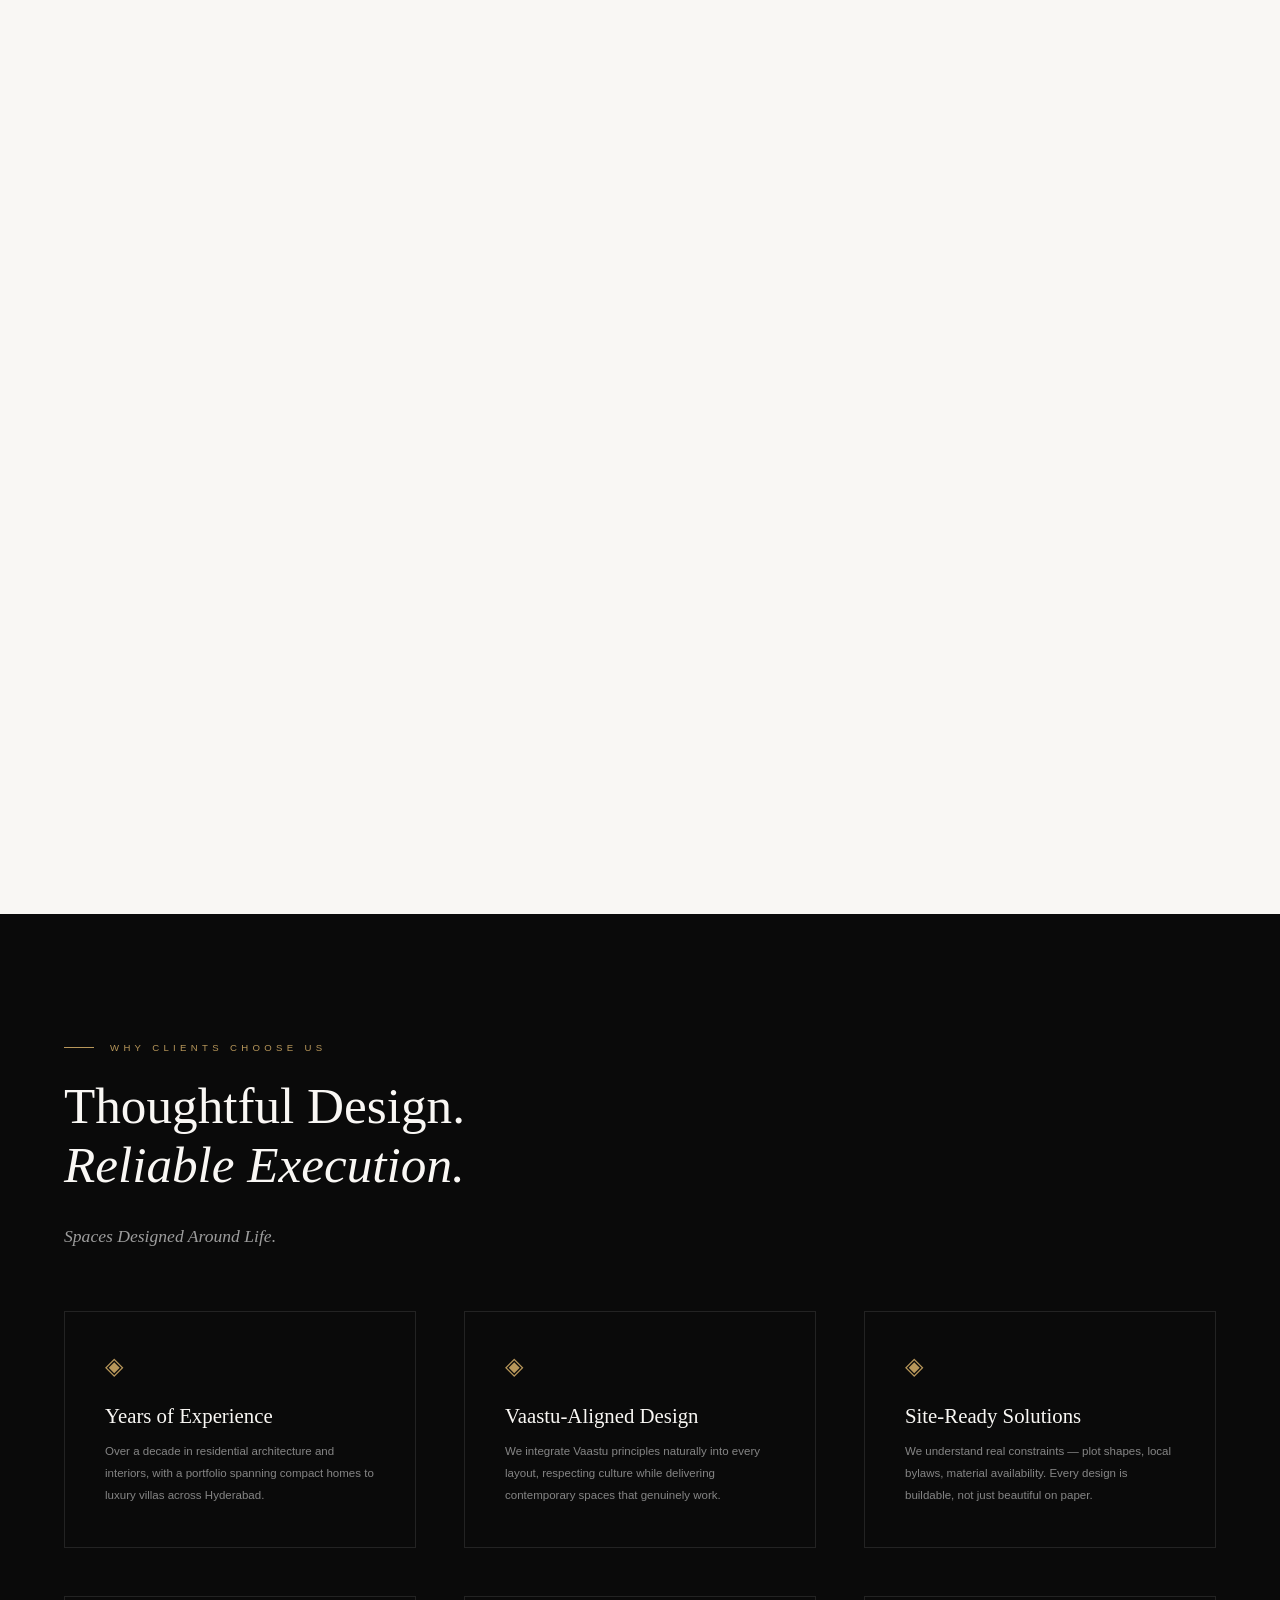
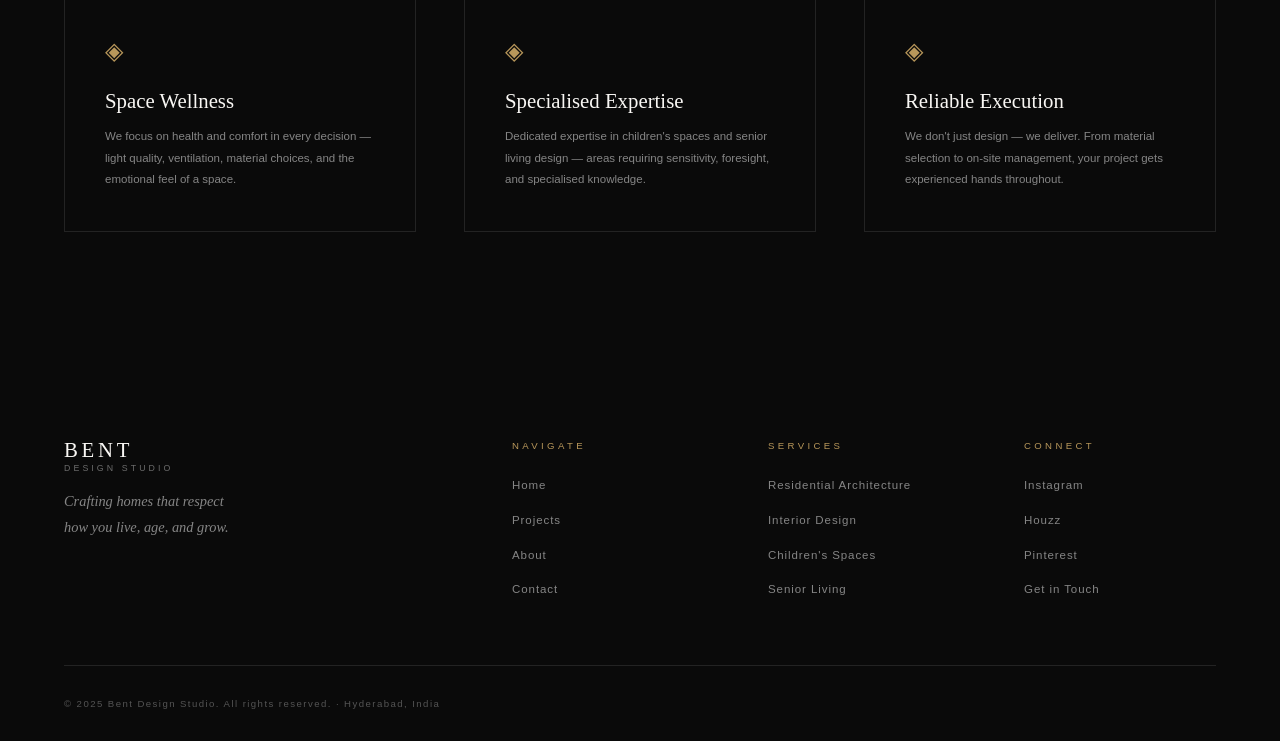
==== commit b3971212: "More responsive for mobole , tablets. checked links" ====
--- a/about.html
+++ b/about.html
@@ -33,7 +33,22 @@
       <li><a href="about.html">About</a></li>
       <li><a href="contact.html">Contact</a></li>
     </ul>
+    <button id="mobile-menu-btn" class="mobile-menu-btn" aria-label="Toggle menu">
+      <span></span>
+      <span></span>
+      <span></span>
+    </button>
   </nav>
+  
+  <!-- MOBILE MENU -->
+  <div id="mobile-menu" class="mobile-menu">
+    <ul class="mobile-menu-links">
+      <li><a href="index.html">Home</a></li>
+      <li><a href="projects.html">Projects</a></li>
+      <li><a href="about.html">About</a></li>
+      <li><a href="contact.html">Contact</a></li>
+    </ul>
+  </div>
 
   <!-- PAGE HERO -->
   <div class="page-hero cream">
@@ -259,7 +274,6 @@
     </div>
     <div class="footer-bottom">
       <p class="footer-copy">© 2025 Bent Design Studio. All rights reserved. · Hyderabad, India</p>
-      <div class="footer-socials"><a href="#">Instagram</a><a href="#">Pinterest</a><a href="#">Houzz</a></div>
     </div>
   </footer>
 
--- a/css/style.css
+++ b/css/style.css
@@ -17,8 +17,9 @@
   --font-body:    'Montserrat', sans-serif;
 }
 
-html { scroll-behavior: smooth; }
-body { background: var(--white); color: var(--black); font-family: var(--font-body); font-weight: 300; cursor: none; overflow-x: hidden; }
+html { scroll-behavior: smooth; max-width: 100%; }
+body { background: var(--white); color: var(--black); font-family: var(--font-body); font-weight: 300; cursor: none; overflow-x: hidden; max-width: 100%; }
+img, video, svg { display: block; max-width: 100%; }
 
 #cursor,
 #cursor-ring {
@@ -315,3 +316,137 @@
   .testimonials { padding: 5rem 2rem; }
   .footer-top { grid-template-columns: 1fr 1fr; gap: 2rem; }
 }
+
+@media (max-width: 560px) {
+  nav { padding: 1rem 1.25rem; }
+  nav.scrolled { padding: .8rem 1.25rem; }
+  .logo-main { font-size: 1.1rem; }
+  .logo-sub { letter-spacing: .2em; }
+
+  .hero-left { padding: 7rem 1.25rem 4rem; }
+  .hero-title { font-size: clamp(2.6rem, 15vw, 4.2rem); }
+  .hero-desc { font-size: .72rem; letter-spacing: .04em; margin-bottom: 2rem; }
+  .hero-cta { font-size: .58rem; letter-spacing: .22em; }
+
+  .section-title { font-size: clamp(2.2rem, 9vw, 3rem); }
+  .projects, .about, .services, .contact, .philosophy, .why-us, .testimonials { padding-left: 1.25rem; padding-right: 1.25rem; }
+  .projects-header { flex-direction: column; align-items: flex-start; gap: 1.5rem; margin-bottom: 3rem; }
+  .carousel-item { flex-basis: 90%; }
+  .carousel-overlay { padding: 1.5rem 1.2rem; }
+  .carousel-title { font-size: 1.25rem; }
+  .service-item { grid-template-columns: 1fr; gap: .8rem; }
+  .service-item:first-child { border-top: 1px solid var(--light); }
+
+  .about-images { overflow: hidden; }
+  .about-year { left: .6rem; font-size: 4rem; }
+
+  .why-card { padding: 1.5rem; }
+  .why-card-title { font-size: 1.15rem; }
+
+  .testi-text { font-size: 1.2rem; }
+  .testi-author { letter-spacing: .2em; }
+
+  footer { padding: 3.5rem 1.25rem 1.5rem; }
+  .footer-top { grid-template-columns: 1fr; gap: 2rem; padding-bottom: 2rem; }
+  .footer-bottom { flex-direction: column; align-items: flex-start; gap: 1rem; }
+  .footer-copy { letter-spacing: .09em; line-height: 1.8; }
+  .footer-socials { flex-wrap: wrap; gap: .8rem 1rem; }
+  .footer-socials a { letter-spacing: .12em; }
+}
+
+/* ── MOBILE MENU ── */
+.mobile-menu-btn { 
+  display: none; 
+  flex-direction: column; 
+  gap: 5px; 
+  background: transparent; 
+  border: none; 
+  cursor: pointer; 
+  padding: 0;
+  width: 24px;
+  height: 20px;
+  z-index: 101;
+}
+
+.mobile-menu-btn span { 
+  width: 100%; 
+  height: 2px; 
+  background: var(--black); 
+  border-radius: 2px;
+  transition: all 0.3s ease;
+  transform-origin: center;
+}
+
+.mobile-menu-btn.active span:nth-child(1) { 
+  transform: rotate(45deg) translate(8px, 8px); 
+}
+
+.mobile-menu-btn.active span:nth-child(2) { 
+  opacity: 0; 
+}
+
+.mobile-menu-btn.active span:nth-child(3) { 
+  transform: rotate(-45deg) translate(7px, -7px); 
+}
+
+.mobile-menu { 
+  display: none;
+  position: fixed;
+  top: 0;
+  left: 0;
+  width: 100%;
+  height: 100vh;
+  background: var(--white);
+  z-index: 99;
+  padding-top: 8rem;
+  animation: slideInMenu 0.3s ease;
+}
+
+.mobile-menu.active { 
+  display: block; 
+}
+
+@keyframes slideInMenu {
+  from { transform: translateX(-100%); }
+  to { transform: translateX(0); }
+}
+
+.mobile-menu-links { 
+  list-style: none;
+  display: flex;
+  flex-direction: column;
+  gap: 0;
+  padding: 0;
+}
+
+.mobile-menu-links li { 
+  border-bottom: 1px solid var(--light);
+}
+
+.mobile-menu-links a { 
+  display: block;
+  padding: 1.5rem 1.25rem;
+  text-decoration: none;
+  color: var(--black);
+  font-size: 0.9rem;
+  letter-spacing: 0.15em;
+  text-transform: uppercase;
+  transition: all 0.3s ease;
+}
+
+.mobile-menu-links a:hover,
+.mobile-menu-links a.active {
+  background: var(--cream);
+  color: var(--gold);
+  padding-left: 2rem;
+}
+
+@media (max-width: 900px) {
+  .mobile-menu-btn { 
+    display: flex; 
+  }
+  
+  nav.scrolled .mobile-menu-btn span {
+    background: var(--black);
+  }
+}
